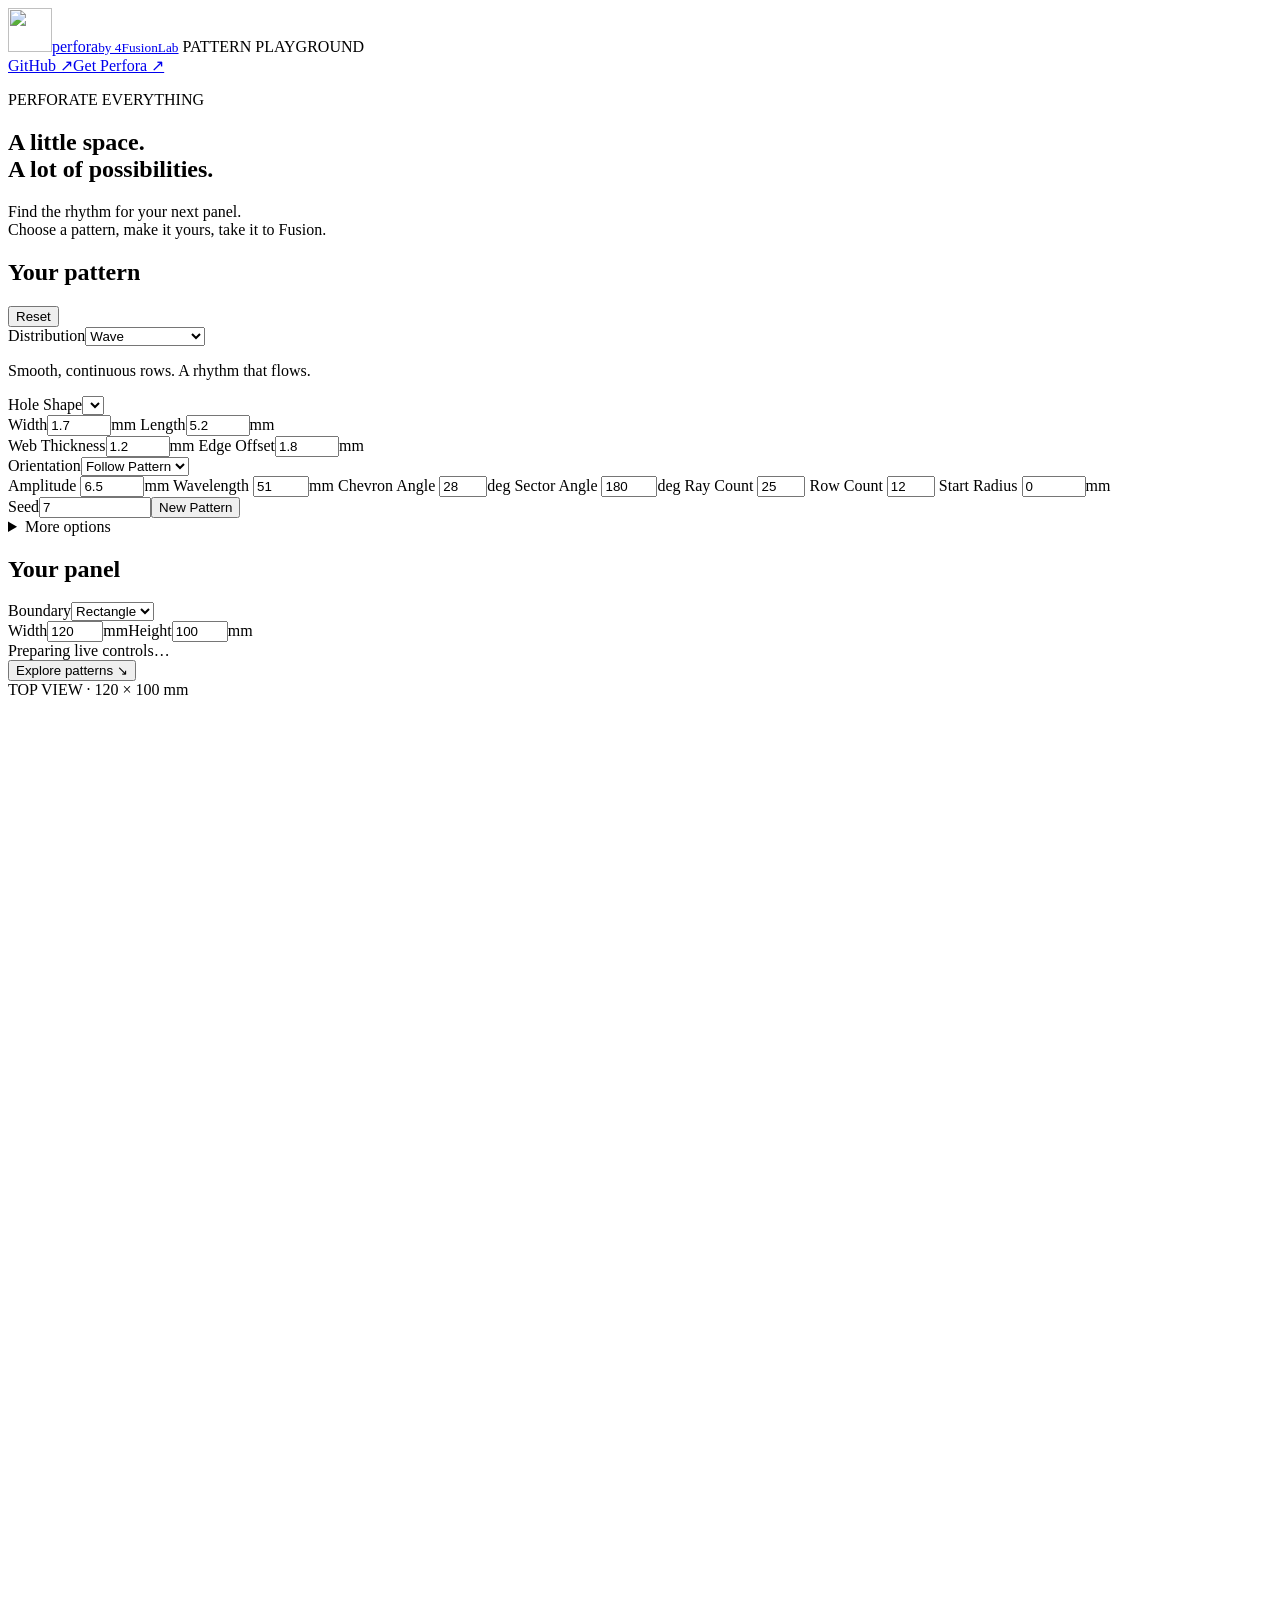
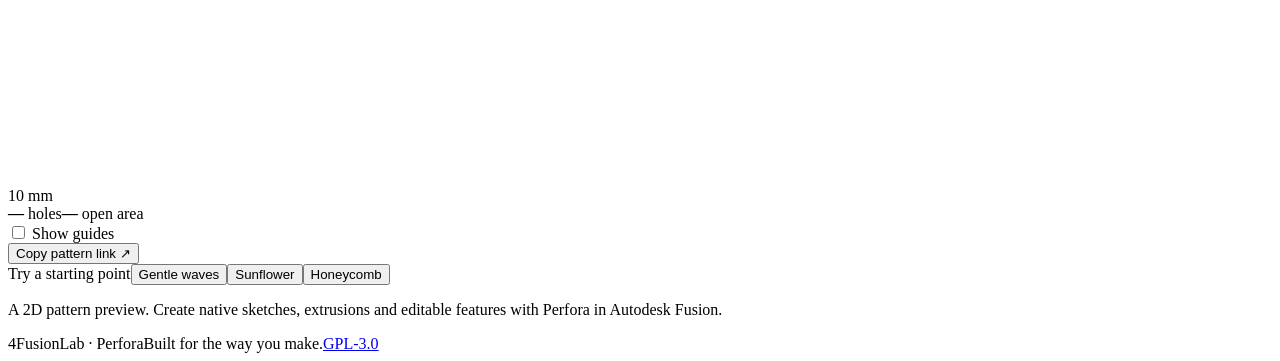
==== demo/app.html @ 96fcc96b "feat: add shared-kernel browser playground for visual checks" ====
<!-- SPDX-License-Identifier: GPL-3.0-only -->
<!doctype html>
<html lang="en">
<head>
  <meta charset="utf-8"><meta name="viewport" content="width=device-width,initial-scale=1">
  <meta name="description" content="Explore Perfora hole patterns. A live browser demo powered by the same geometry kernel as the Autodesk Fusion add-in.">
  <title>Perfora — Pattern playground</title>
  <link rel="icon" href="data:,">
  <style>__STYLES__</style>
</head>
<body>
  <header class="topbar">
    <a class="brand" href="https://github.com/4FusionLab/Perfora" target="_blank" rel="noopener"><img src="__LOGO__" alt="" width="44" height="44"><span>perfora<small>by 4FusionLab</small></span></a>
    <span class="demo-label">PATTERN PLAYGROUND</span>
    <nav><a href="https://github.com/4FusionLab/Perfora" target="_blank" rel="noopener">GitHub ↗</a><a class="get-perfora" href="https://github.com/4FusionLab/Perfora/releases" target="_blank" rel="noopener">Get Perfora ↗</a></nav>
  </header>
  <main>
    <section class="intro"><div><p class="eyebrow">PERFORATE EVERYTHING</p><h1>A little space.<br>A lot of possibilities.</h1></div><p class="intro-copy">Find the rhythm for your next panel.<br>Choose a pattern, make it yours, take it to Fusion.</p></section>
    <div class="workspace">
      <aside class="controls" aria-label="Pattern settings">
        <div class="control-heading"><h2>Your pattern</h2><button id="reset" class="text-button" type="button">Reset</button></div>
        <label class="field">Distribution<select id="layout" data-parameter><option value="staggered">Staggered</option><option value="rows">Rectangular</option><option value="circular">Circular</option><option value="path">Along Path</option><option value="contour">Contour</option><option value="fan">Fan</option><option value="phyllotaxis">Phyllotaxis</option><option value="poisson">Poisson Disk</option><option value="wave" selected>Wave</option><option value="chevron">Chevron</option><option value="between_curves">Between Curves</option></select></label>
        <p class="field-help" id="layout-help">Smooth, continuous rows. A rhythm that flows.</p>
        <label class="field">Hole Shape<select id="shape" data-parameter>__SHAPE_OPTIONS__</select></label>
        <div class="pair">
          <label class="field"><span id="size-label">Width</span><span class="number-field"><input id="size" data-parameter type="number" min="1" max="20" step=".1" value="1.7"><span>mm</span></span></label>
          <label class="field" id="length-field">Length<span class="number-field"><input id="length" data-parameter type="number" min="1" max="40" step=".1" value="5.2"><span>mm</span></span></label>
        </div>
        <div class="pair">
          <label class="field">Web Thickness<span class="number-field"><input id="gap" data-parameter type="number" min=".3" max="10" step=".1" value="1.2"><span>mm</span></span></label>
          <label class="field">Edge Offset<span class="number-field"><input id="margin" data-parameter type="number" min="0" max="20" step=".1" value="1.8"><span>mm</span></span></label>
        </div>
        <label class="field" id="orientation-field">Orientation<select id="orientation" data-parameter><option value="tangent" selected>Follow Pattern</option><option value="fixed">Fixed</option><option id="radial-option" value="radial" hidden>Radial</option></select></label>
        <section class="specific-fields" aria-label="Distribution settings">
          <label class="field" data-for="wave">Amplitude <span class="number-field"><input id="amplitude" data-parameter type="number" min="0" max="20" step=".5" value="6.5"><span>mm</span></span></label>
          <label class="field" data-for="wave">Wavelength <span class="number-field"><input id="wavelength" data-parameter type="number" min="10" max="150" step="1" value="51"><span>mm</span></span></label>
          <label class="field" data-for="chevron">Chevron Angle <span class="number-field"><input id="chevron_angle" data-parameter type="number" min="10" max="70" step="1" value="28"><span>deg</span></span></label>
          <label class="field" data-for="fan">Sector Angle <span class="number-field"><input id="sector" data-parameter type="number" min="20" max="360" step="5" value="180"><span>deg</span></span></label>
          <label class="field" data-for="fan">Ray Count <input id="rays" data-parameter type="number" min="3" max="80" step="1" value="25"></label>
          <label class="field" data-for="between_curves">Row Count <input id="guide_rows" data-parameter type="number" min="2" max="30" step="1" value="12"></label>
          <label class="field" data-for="circular">Start Radius <span class="number-field"><input id="start_radius" data-parameter type="number" min="0" max="30" step=".5" value="0"><span>mm</span></span></label>
        </section>
        <div class="seed-row" id="seed-field"><label class="field">Seed<input id="seed" data-parameter type="number" min="0" max="2147483647" step="1" value="7"></label><button id="new-seed" type="button" class="secondary">New Pattern</button></div>
        <details class="advanced"><summary>More options</summary>
          <label class="field" id="spacing-field">Spacing <span class="range-label"><span>Compact</span><output id="spacing-value">1.12×</output><span>Open</span></span><input id="spacing" data-parameter type="range" min="1" max="2.5" step=".02" value="1.12"></label>
          <label class="field" id="angle-field">Hole Angle<span class="number-field"><input id="angle" data-parameter type="number" min="-180" max="180" step="5" value="0"><span>deg</span></span></label>
          <label class="field" id="arm-field">Arm Width<span class="number-field"><input id="arm_width" data-parameter type="number" min=".2" max="8" step=".1" value="1"><span>mm</span></span></label>
          <label class="field" id="star-points-field">Star Points<input id="star_points" data-parameter type="number" min="3" max="12" step="1" value="5"></label>
          <label class="field" id="star-ratio-field">Inner Radius <span class="number-field"><input id="star_ratio" data-parameter type="number" min="10" max="70" step="1" value="45"><span>%</span></span></label>
          <label class="field" id="irregularity-field">Irregularity <span class="number-field"><input id="irregularity" data-parameter type="number" min="0" max="100" step="5" value="80"><span>%</span></span></label>
          <label class="field" id="corners-field">Corner Radius <span class="number-field"><input id="corner_radius" data-parameter type="number" min="0" max="4" step=".1" value="0"><span>mm</span></span></label>
        </details>
        <section class="panel-settings"><h2>Your panel</h2><label class="field">Boundary<select id="boundary" data-parameter><option value="rectangle">Rectangle</option><option value="rounded">Rounded</option><option value="disk">Circle</option></select></label><div class="pair"><label class="field">Width<span class="number-field"><input id="width" data-parameter type="number" min="30" max="300" step="5" value="120"><span>mm</span></span></label><label class="field">Height<span class="number-field"><input id="height" data-parameter type="number" min="30" max="300" step="5" value="100"><span>mm</span></span></label></div></section>
      </aside>
      <section class="preview-column" aria-label="Pattern preview">
        <div class="preview-top"><div class="status"><span id="status-dot" class="status-dot loading"></span><span id="status-text" role="status" aria-live="polite">Preparing live controls…</span></div><button id="browse" type="button" class="text-button" aria-expanded="false" aria-controls="pattern-gallery">Explore patterns ↘</button></div>
        <div class="preview-stage" id="preview-stage"><div class="view-caption">TOP VIEW <span>·</span> <span id="dimension-caption">120 × 100 mm</span></div><svg id="preview" role="img" aria-label="Wave perforation preview" viewBox="-7 -6 14 12"><defs><filter id="panel-shadow" x="-30%" y="-30%" width="160%" height="180%"><feDropShadow dx="0" dy=".12" stdDeviation=".12" flood-opacity=".15"/></filter></defs><g id="panel-geometry"></g><g id="guide-geometry" fill="none" stroke="#b96d47" stroke-width=".025" stroke-dasharray=".08 .08" hidden></g></svg><div class="scale-note"><span></span> 10 mm</div></div>
        <div id="error" class="error" role="alert" hidden></div>
        <div class="preview-bottom"><div class="stats" aria-live="polite"><span><strong id="hole-count">—</strong> holes</span><span><strong id="open-area">—</strong> open area</span></div><label class="guides-toggle"><input id="show-guides" type="checkbox"> Show guides</label></div>
        <div class="actions"><button id="share" type="button" class="text-button">Copy pattern link ↗</button></div>
        <div class="share-fallback" id="share-fallback" hidden><label>Pattern link<input id="share-url" readonly></label></div>
        <div id="pattern-gallery" class="gallery" hidden>__GALLERY__</div>
        <div class="preset-strip"><span>Try a starting point</span><button type="button" data-preset="wave">Gentle waves</button><button type="button" data-preset="sunflower">Sunflower</button><button type="button" data-preset="honeycomb">Honeycomb</button></div>
        <p class="preview-note">A 2D pattern preview. Create native sketches, extrusions and editable features with Perfora in Autodesk Fusion.</p>
      </section>
    </div>
  </main>
  <footer><span>4FusionLab · Perfora</span><span>Built for the way you make.</span><a href="https://github.com/4FusionLab/Perfora/blob/main/LICENSE" target="_blank" rel="noopener">GPL-3.0</a></footer>
  <script id="demo-bundle" type="application/json">__BUNDLE__</script>
  <script>__APP_SCRIPT__</script>
</body></html>
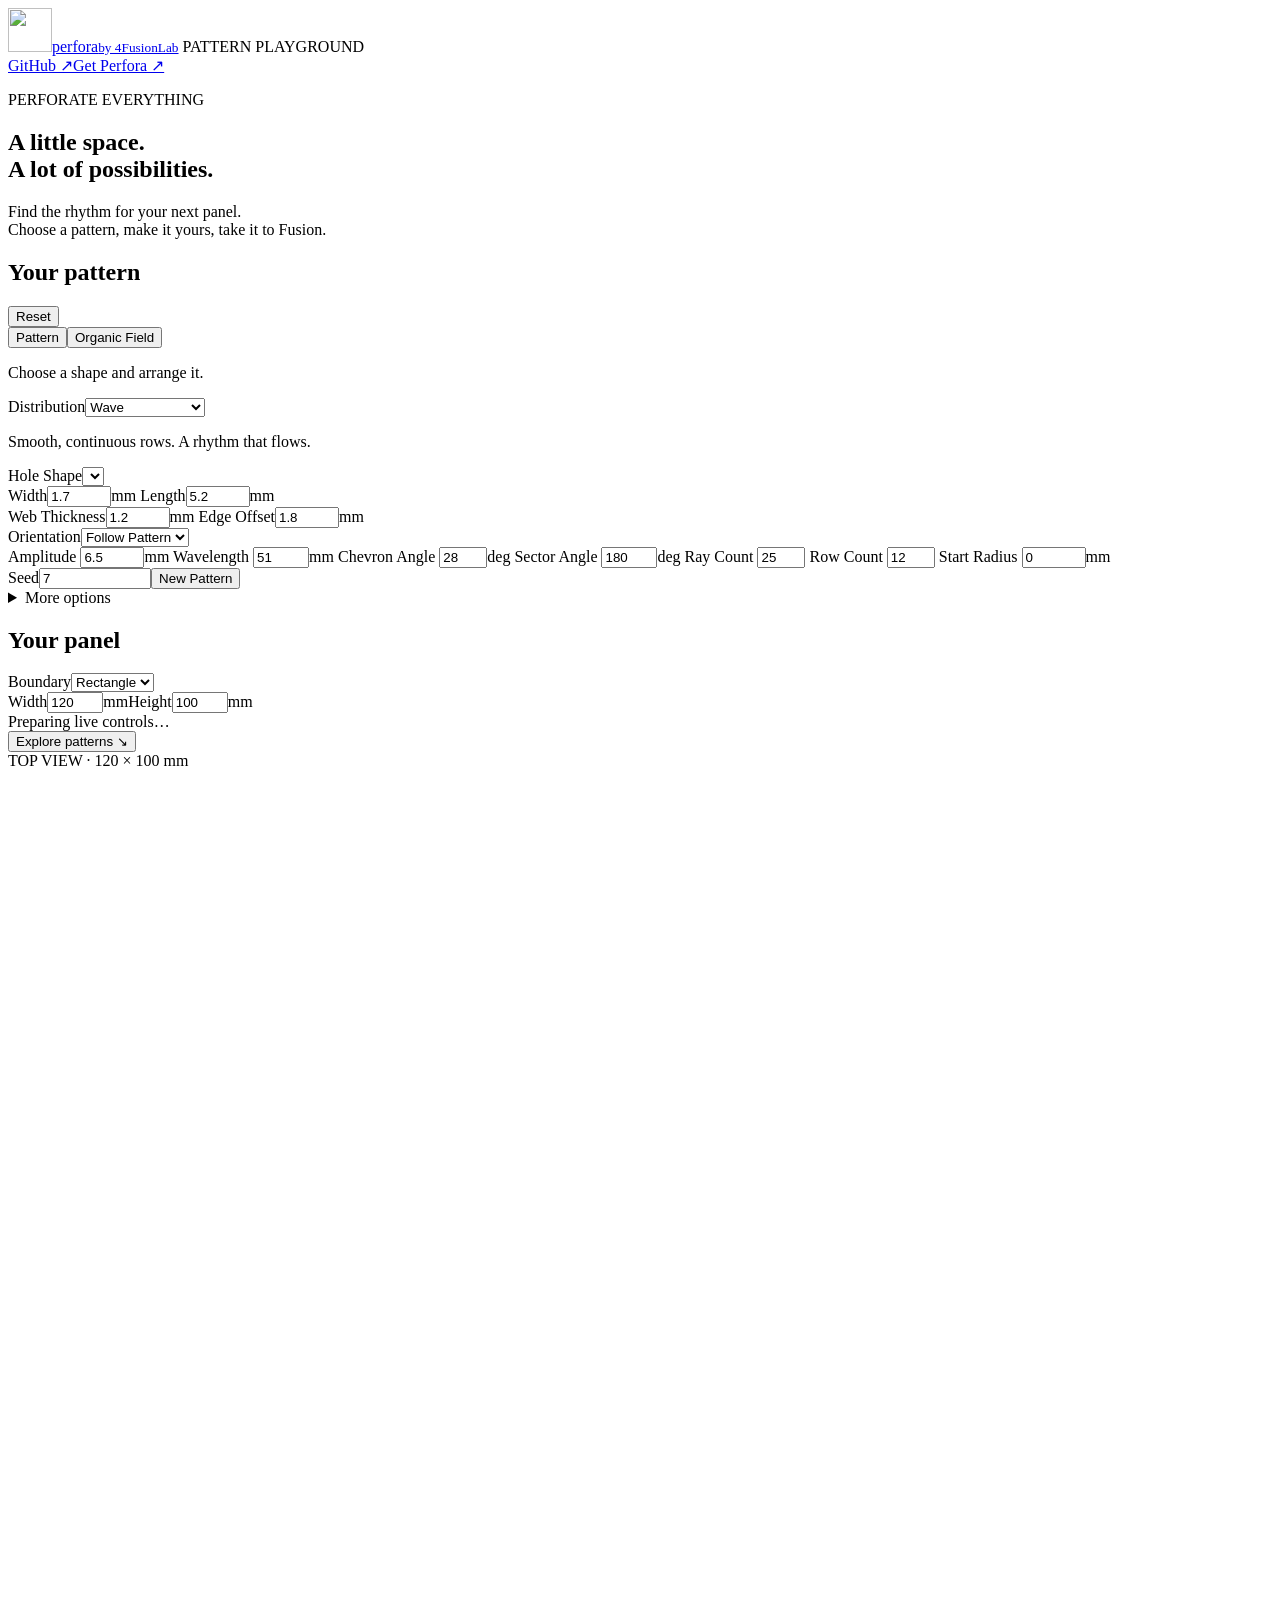
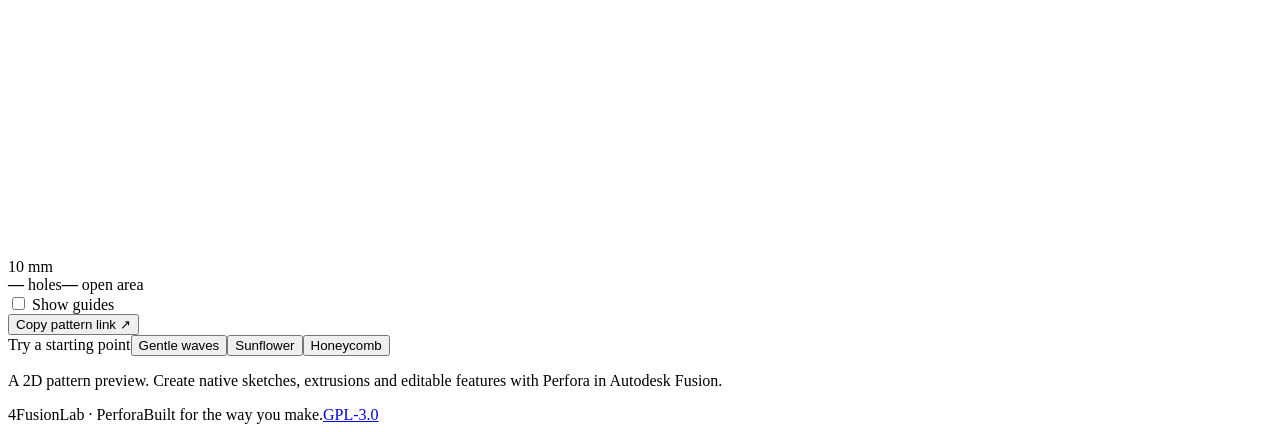
==== commit 72328921: "feat: separate patterns and organic fields in native and browser controls" ====
--- a/demo/app.html
+++ b/demo/app.html
@@ -19,9 +19,11 @@
     <div class="workspace">
       <aside class="controls" aria-label="Pattern settings">
         <div class="control-heading"><h2>Your pattern</h2><button id="reset" class="text-button" type="button">Reset</button></div>
-        <label class="field">Distribution<select id="layout" data-parameter><option value="staggered">Staggered</option><option value="rows">Rectangular</option><option value="circular">Circular</option><option value="path">Along Path</option><option value="contour">Contour</option><option value="fan">Fan</option><option value="phyllotaxis">Phyllotaxis</option><option value="poisson">Poisson Disk</option><option value="wave" selected>Wave</option><option value="chevron">Chevron</option><option value="between_curves">Between Curves</option></select></label>
+        <div class="mode-switch" role="group" aria-label="Pattern type"><button type="button" data-mode="pattern" aria-pressed="true">Pattern</button><button type="button" data-mode="organic" aria-pressed="false">Organic Field</button></div>
+        <p class="mode-caption" id="mode-caption">Choose a shape and arrange it.</p>
+        <label class="field" id="distribution-field">Distribution<select id="layout" data-parameter><option value="staggered">Staggered</option><option value="rows">Rectangular</option><option value="circular">Circular</option><option value="path">Along Path</option><option value="contour">Contour</option><option value="fan">Fan</option><option value="phyllotaxis">Phyllotaxis</option><option value="poisson">Poisson Disk</option><option value="wave" selected>Wave</option><option value="chevron">Chevron</option><option value="between_curves">Between Curves</option></select></label>
         <p class="field-help" id="layout-help">Smooth, continuous rows. A rhythm that flows.</p>
-        <label class="field">Hole Shape<select id="shape" data-parameter>__SHAPE_OPTIONS__</select></label>
+        <label class="field"><span id="shape-label">Hole Shape</span><select id="shape" data-parameter>__SHAPE_OPTIONS__</select></label>
         <div class="pair">
           <label class="field"><span id="size-label">Width</span><span class="number-field"><input id="size" data-parameter type="number" min="1" max="20" step=".1" value="1.7"><span>mm</span></span></label>
           <label class="field" id="length-field">Length<span class="number-field"><input id="length" data-parameter type="number" min="1" max="40" step=".1" value="5.2"><span>mm</span></span></label>
@@ -39,6 +41,13 @@
           <label class="field" data-for="fan">Ray Count <input id="rays" data-parameter type="number" min="3" max="80" step="1" value="25"></label>
           <label class="field" data-for="between_curves">Row Count <input id="guide_rows" data-parameter type="number" min="2" max="30" step="1" value="12"></label>
           <label class="field" data-for="circular">Start Radius <span class="number-field"><input id="start_radius" data-parameter type="number" min="0" max="30" step=".5" value="0"><span>mm</span></span></label>
+        </section>
+        <section id="organic-fields" hidden aria-label="Field settings">
+          <label class="field" id="organic-open-field">Field Fill (%)<input id="organic_open" data-parameter type="number" min="15" max="75" step="1" value="48"></label>
+          <label class="field">Direction (deg)<input id="organic_direction" data-parameter type="number" min="-180" max="180" step="5" value="0"></label>
+          <label class="field" id="organic-bridges-field"><span><input id="organic_bridges" data-parameter type="checkbox"> Add Bridges</span></label>
+          <label class="field" id="organic-variation-field">Size Variation (%)<input id="organic_variation" data-parameter type="number" min="0" max="90" step="5" value="80"></label>
+          <label class="field" id="organic-gradient-field">Size Gradient (%)<input id="organic_gradient" data-parameter type="number" min="-100" max="100" step="5" value="100"></label>
         </section>
         <div class="seed-row" id="seed-field"><label class="field">Seed<input id="seed" data-parameter type="number" min="0" max="2147483647" step="1" value="7"></label><button id="new-seed" type="button" class="secondary">New Pattern</button></div>
         <details class="advanced"><summary>More options</summary>
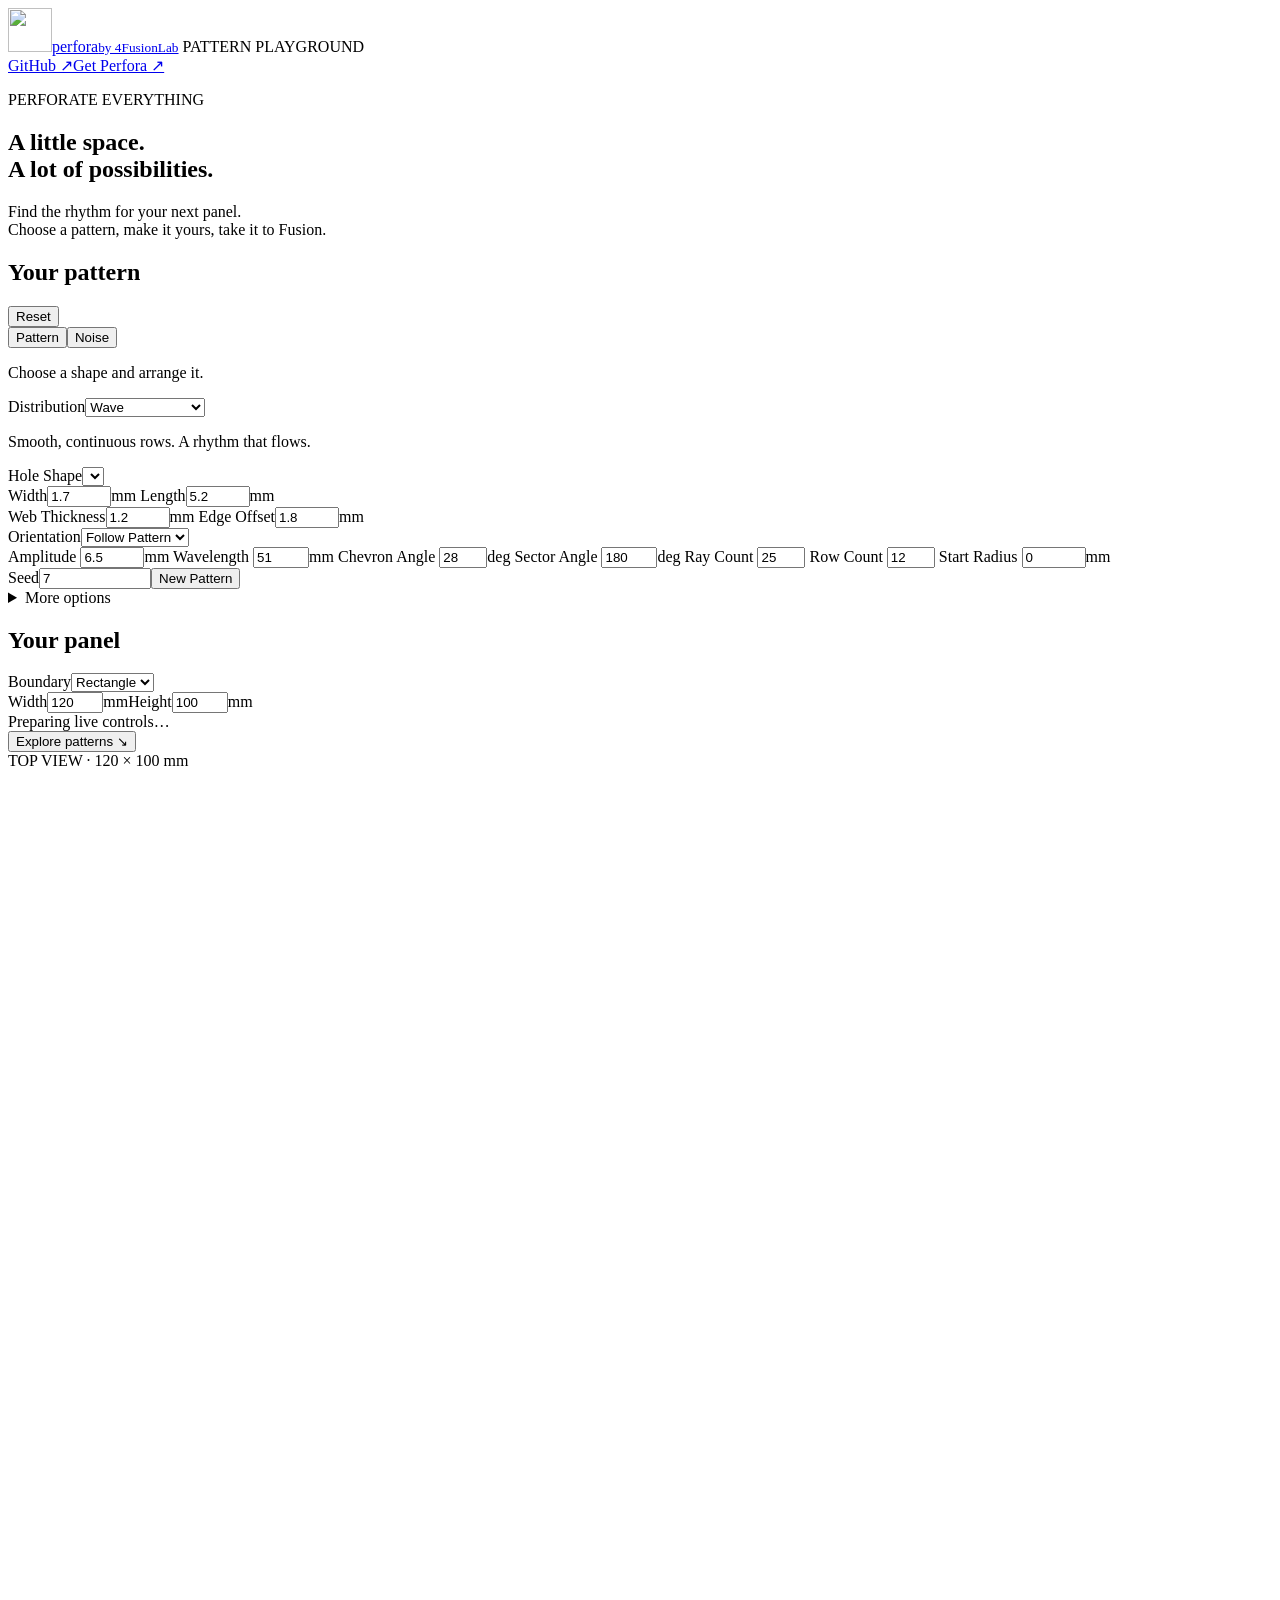
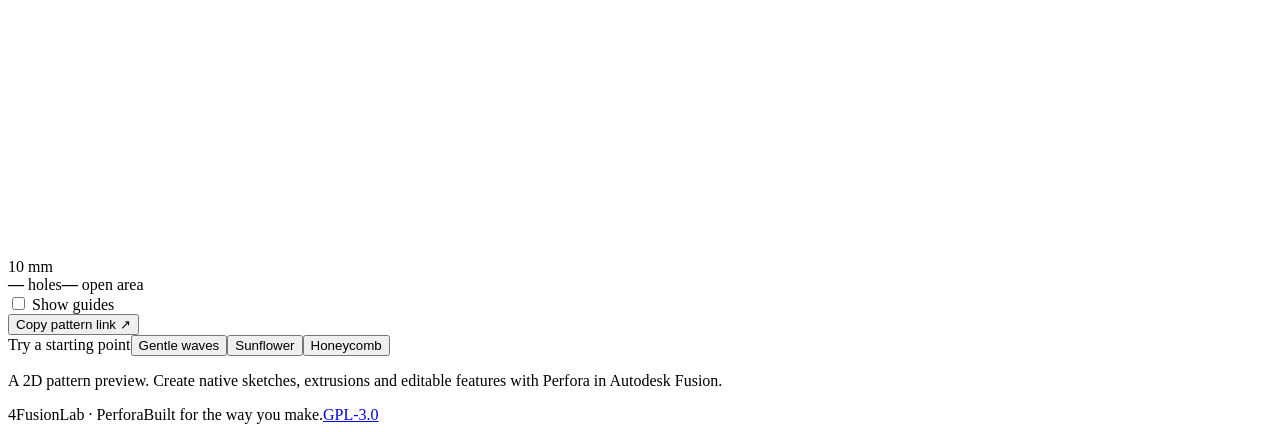
==== commit 8f491fa1: "feat: group Voronoi with Noise in native and web menus" ====
--- a/demo/app.html
+++ b/demo/app.html
@@ -19,7 +19,7 @@
     <div class="workspace">
       <aside class="controls" aria-label="Pattern settings">
         <div class="control-heading"><h2>Your pattern</h2><button id="reset" class="text-button" type="button">Reset</button></div>
-        <div class="mode-switch" role="group" aria-label="Pattern type"><button type="button" data-mode="pattern" aria-pressed="true">Pattern</button><button type="button" data-mode="organic" aria-pressed="false">Organic Field</button></div>
+        <div class="mode-switch" role="group" aria-label="Pattern type"><button type="button" data-mode="pattern" aria-pressed="true">Pattern</button><button type="button" data-mode="organic" aria-pressed="false">Noise</button></div>
         <p class="mode-caption" id="mode-caption">Choose a shape and arrange it.</p>
         <label class="field" id="distribution-field">Distribution<select id="layout" data-parameter><option value="staggered">Staggered</option><option value="rows">Rectangular</option><option value="circular">Circular</option><option value="path">Along Path</option><option value="contour">Contour</option><option value="fan">Fan</option><option value="phyllotaxis">Phyllotaxis</option><option value="poisson">Poisson Disk</option><option value="wave" selected>Wave</option><option value="chevron">Chevron</option><option value="between_curves">Between Curves</option></select></label>
         <p class="field-help" id="layout-help">Smooth, continuous rows. A rhythm that flows.</p>
@@ -43,14 +43,15 @@
           <label class="field" data-for="circular">Start Radius <span class="number-field"><input id="start_radius" data-parameter type="number" min="0" max="30" step=".5" value="0"><span>mm</span></span></label>
         </section>
         <section id="organic-fields" hidden aria-label="Field settings">
-          <label class="field" id="organic-open-field">Field Fill (%)<input id="organic_open" data-parameter type="number" min="15" max="75" step="1" value="48"></label>
-          <label class="field">Direction (deg)<input id="organic_direction" data-parameter type="number" min="-180" max="180" step="5" value="0"></label>
+          <details class="advanced"><summary>Field options</summary>
+          <label class="field">Pattern Angle (deg)<input id="organic_direction" data-parameter type="number" min="-180" max="180" step="5" value="0"></label>
           <label class="field" id="organic-bridges-field"><span><input id="organic_bridges" data-parameter type="checkbox"> Add Bridges</span></label>
-          <label class="field" id="organic-variation-field">Size Variation (%)<input id="organic_variation" data-parameter type="number" min="0" max="90" step="5" value="80"></label>
-          <label class="field" id="organic-gradient-field">Size Gradient (%)<input id="organic_gradient" data-parameter type="number" min="-100" max="100" step="5" value="100"></label>
+          <label class="field" id="organic-variation-field">Size Variation (%)<input id="organic_variation" data-parameter type="number" min="0" max="90" step="5" value="35"></label>
+          <label class="field" id="organic-gradient-field">Size Gradient (%)<input id="organic_gradient" data-parameter type="number" min="-100" max="100" step="5" value="0"></label>
+          </details>
         </section>
         <div class="seed-row" id="seed-field"><label class="field">Seed<input id="seed" data-parameter type="number" min="0" max="2147483647" step="1" value="7"></label><button id="new-seed" type="button" class="secondary">New Pattern</button></div>
-        <details class="advanced"><summary>More options</summary>
+        <details class="advanced" id="pattern-options"><summary>More options</summary>
           <label class="field" id="spacing-field">Spacing <span class="range-label"><span>Compact</span><output id="spacing-value">1.12×</output><span>Open</span></span><input id="spacing" data-parameter type="range" min="1" max="2.5" step=".02" value="1.12"></label>
           <label class="field" id="angle-field">Hole Angle<span class="number-field"><input id="angle" data-parameter type="number" min="-180" max="180" step="5" value="0"><span>deg</span></span></label>
           <label class="field" id="arm-field">Arm Width<span class="number-field"><input id="arm_width" data-parameter type="number" min=".2" max="8" step=".1" value="1"><span>mm</span></span></label>
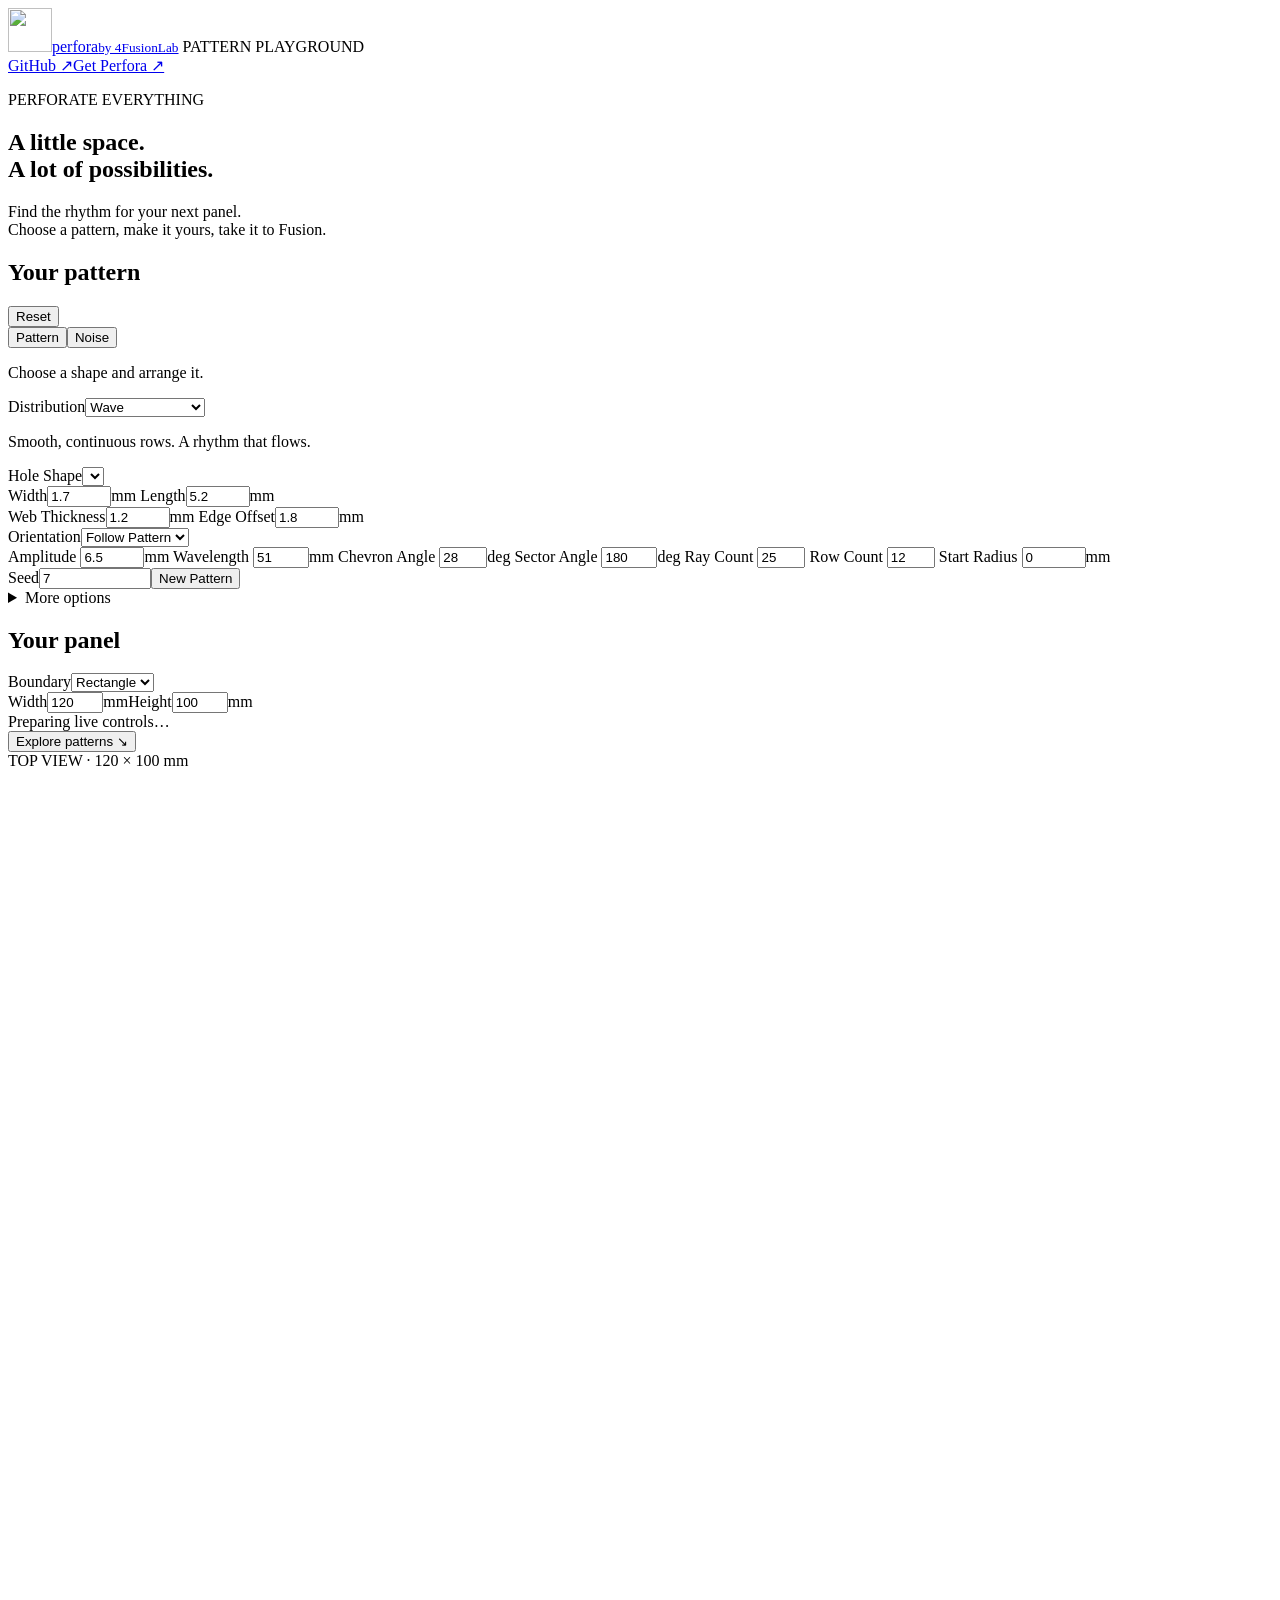
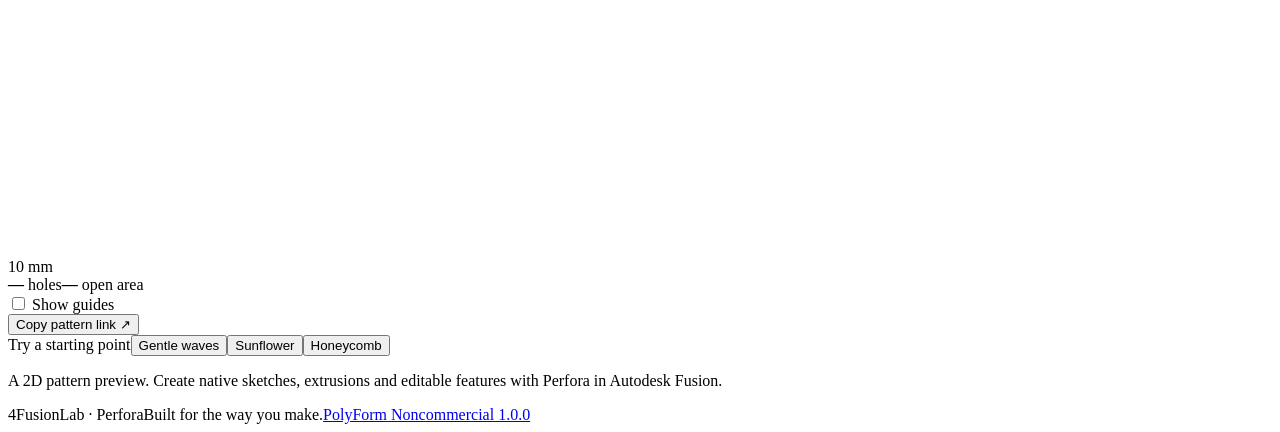
==== commit 2f3cb0ff: "chore: adopt noncommercial license" ====
--- a/demo/app.html
+++ b/demo/app.html
@@ -1,4 +1,4 @@
-<!-- SPDX-License-Identifier: GPL-3.0-only -->
+<!-- SPDX-License-Identifier: PolyForm-Noncommercial-1.0.0 -->
 <!doctype html>
 <html lang="en">
 <head>
@@ -75,7 +75,7 @@
       </section>
     </div>
   </main>
-  <footer><span>4FusionLab · Perfora</span><span>Built for the way you make.</span><a href="https://github.com/4FusionLab/Perfora/blob/main/LICENSE" target="_blank" rel="noopener">GPL-3.0</a></footer>
+  <footer><span>4FusionLab · Perfora</span><span>Built for the way you make.</span><a href="https://github.com/4FusionLab/Perfora/blob/main/LICENSE" target="_blank" rel="noopener">PolyForm Noncommercial 1.0.0</a></footer>
   <script id="demo-bundle" type="application/json">__BUNDLE__</script>
   <script>__APP_SCRIPT__</script>
 </body></html>
